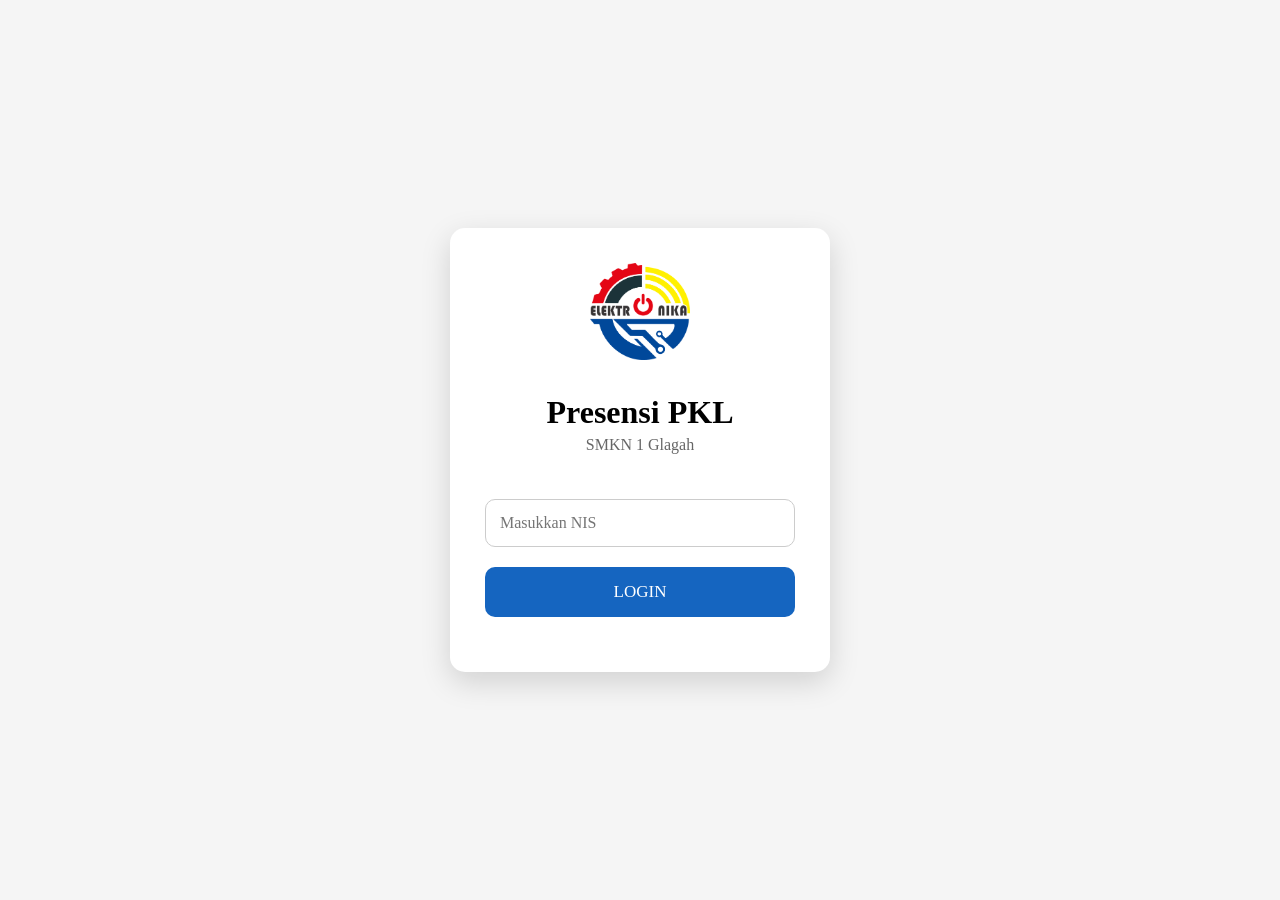
==== dashboard.html @ 94aedd5f "Move frontend files to root for GitHub Pages" ====
<!DOCTYPE html>

<html>

<head>

<meta charset="UTF-8">

<title>Dashboard</title>

<link rel="stylesheet"
      href="css/style.css">

<link rel="manifest" href="manifest.json">

<meta name="theme-color" content="#1565C0">

<meta name="mobile-web-app-capable" content="yes">

<meta name="apple-mobile-web-app-capable" content="yes">

<meta name="apple-mobile-web-app-status-bar-style" content="default">

<meta name="apple-mobile-web-app-title" content="Presensi PKL">

<link rel="preconnect" href="https://fonts.googleapis.com">

<link rel="preconnect" href="https://fonts.gstatic.com" crossorigin>

<link href="https://fonts.googleapis.com/css2?family=Poppins:wght@300;400;500;600;700&display=swap" rel="stylesheet">

</head>

<script>

if("serviceWorker" in navigator){

    navigator.serviceWorker.register("sw.js");

}

</script>

<script src="js/pwa.js"></script>

<body>

<div class="login-card">

<h2>Dashboard</h2>

<hr><br>

<p id="nama"></p>

<p id="nis"></p>

<p id="kelas"></p>

<p id="tempat"></p>

<br>

<hr>

<h3>Upload Presensi</h3>

<input
type="file"
id="foto"
accept="image/*">

<br><br>

<img
id="preview"
style="display:none;
width:250px;
border-radius:10px;">

<br><br>

<button id="btnUpload">

☁ Upload Presensi

</button>

<br><br>

<progress
id="progress"
value="0"
max="100"
style="width:100%;display:none;">
</progress>

<p id="statusUpload"></p>

<hr>

<h3>Status Hari Ini</h3>

<p id="statusHari">

Memeriksa...

</p>

<hr>

<h3>Riwayat Upload</h3>

<div id="riwayat">

Belum ada data

</div>

<p id="status"></p>

<button
id="btnInstall"
class="btn-primary"
style="display:none"
onclick="installApp()">

📲 Install Aplikasi

</button>

<button id="logout">

Logout

</button>

</div>

<script src="js/config.js"></script>
<script src="js/storage.js"></script>
<script src="js/util.js"></script>
<script src="js/api.js"></script>
<script src="js/image-compressor.js"></script>
<script src="js/dashboard.js"></script>

</body>

</html>
---- css/style.css ----
*{

margin:0;

padding:0;

box-sizing:border-box;

font-family:Segoe UI;

}

body{

background:#f5f5f5;

display:flex;

justify-content:center;

align-items:center;

height:100vh;

}

.container{

width:100%;

display:flex;

justify-content:center;

}

.login-card{

width:380px;

background:white;

padding:35px;

border-radius:15px;

box-shadow:0 10px 30px rgba(0,0,0,.15);

text-align:center;

}

.logo{

width:100px;

margin-bottom:20px;

}

input{

width:100%;

padding:14px;

margin-top:25px;

border-radius:10px;

border:1px solid #ccc;

font-size:16px;

}

button{

width:100%;

padding:15px;

margin-top:20px;

border:none;

background:#1565C0;

color:white;

border-radius:10px;

font-size:17px;

cursor:pointer;

}

button:hover{

background:#0D47A1;

}

#info{

margin-top:20px;

color:red;

}

body{

    font-family:"Poppins",sans-serif;

}
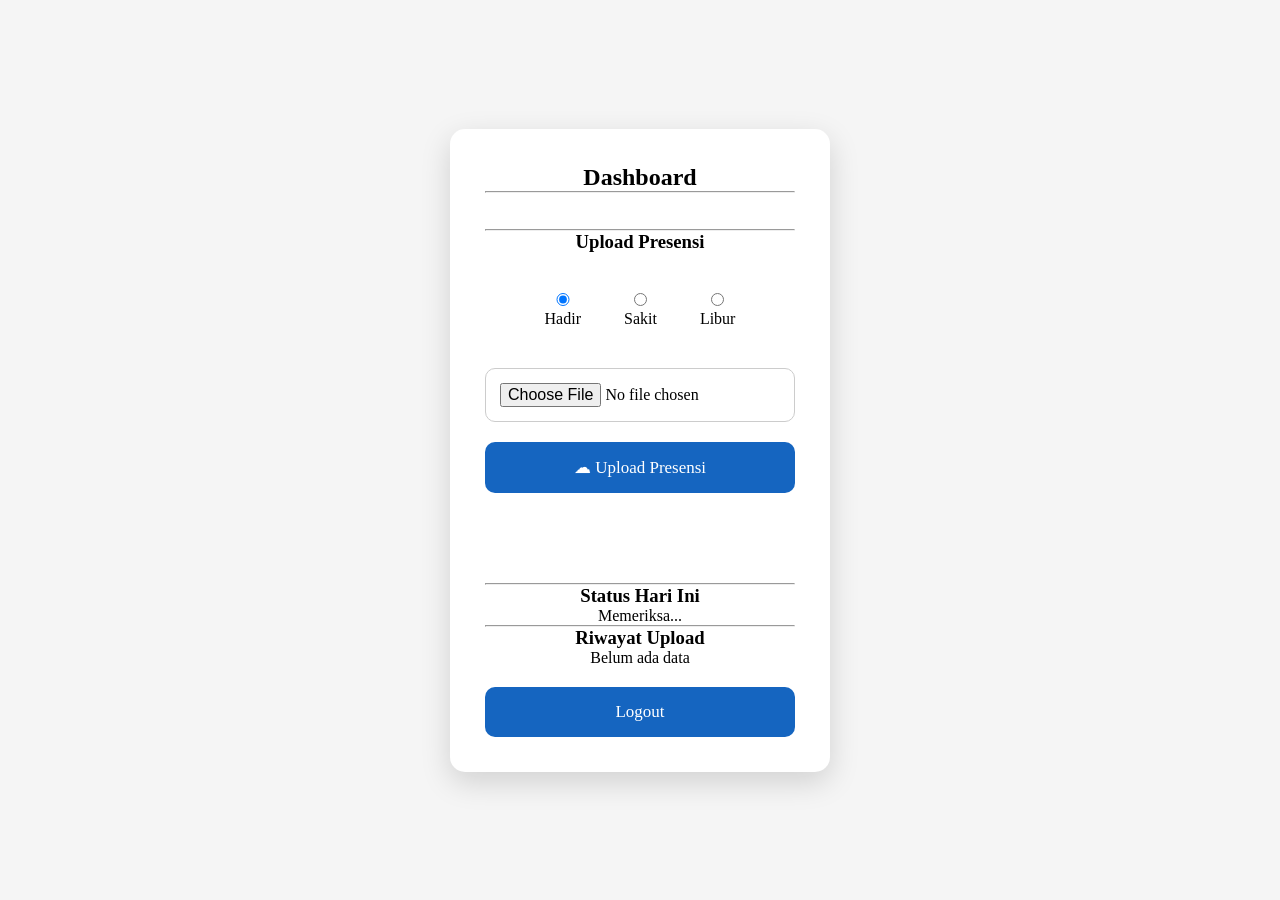
==== commit d01f6f0a: "Update dashboard.html" ====
--- a/dashboard.html
+++ b/dashboard.html
@@ -10,6 +10,8 @@
 
 <link rel="stylesheet"
       href="css/style.css">
+
+<link rel="stylesheet" href="css/dashboard.css">
 
 <link rel="manifest" href="manifest.json">
 
@@ -65,10 +67,51 @@
 
 <h3>Upload Presensi</h3>
 
+<div class="status-presensi">
+
+<label>
+
+<input type="radio"
+name="keterangan"
+value="Hadir"
+checked>
+
+Hadir
+
+</label>
+
+<label>
+
+<input type="radio"
+name="keterangan"
+value="Sakit">
+
+Sakit
+
+</label>
+
+<label>
+
+<input type="radio"
+name="keterangan"
+value="Libur">
+
+Libur
+
+</label>
+
+</div>
+
 <input
 type="file"
 id="foto"
 accept="image/*">
+
+<button id="btnUpload">
+
+☁ Upload Presensi
+
+</button>
 
 <br><br>
 
@@ -79,12 +122,6 @@
 border-radius:10px;">
 
 <br><br>
-
-<button id="btnUpload">
-
-☁ Upload Presensi
-
-</button>
 
 <br><br>
 
--- a/css/dashboard.css
+++ b/css/dashboard.css
@@ -0,0 +1,31 @@
+body{
+
+    font-family:"Poppins",sans-serif;
+
+}
+
+.status-presensi{
+
+display:flex;
+
+justify-content:center;
+
+gap:20px;
+
+margin:15px 0;
+
+font-size:16px;
+
+}
+
+.status-presensi label{
+
+cursor:pointer;
+
+}
+
+.status-presensi input{
+
+margin-right:6px;
+
+}
